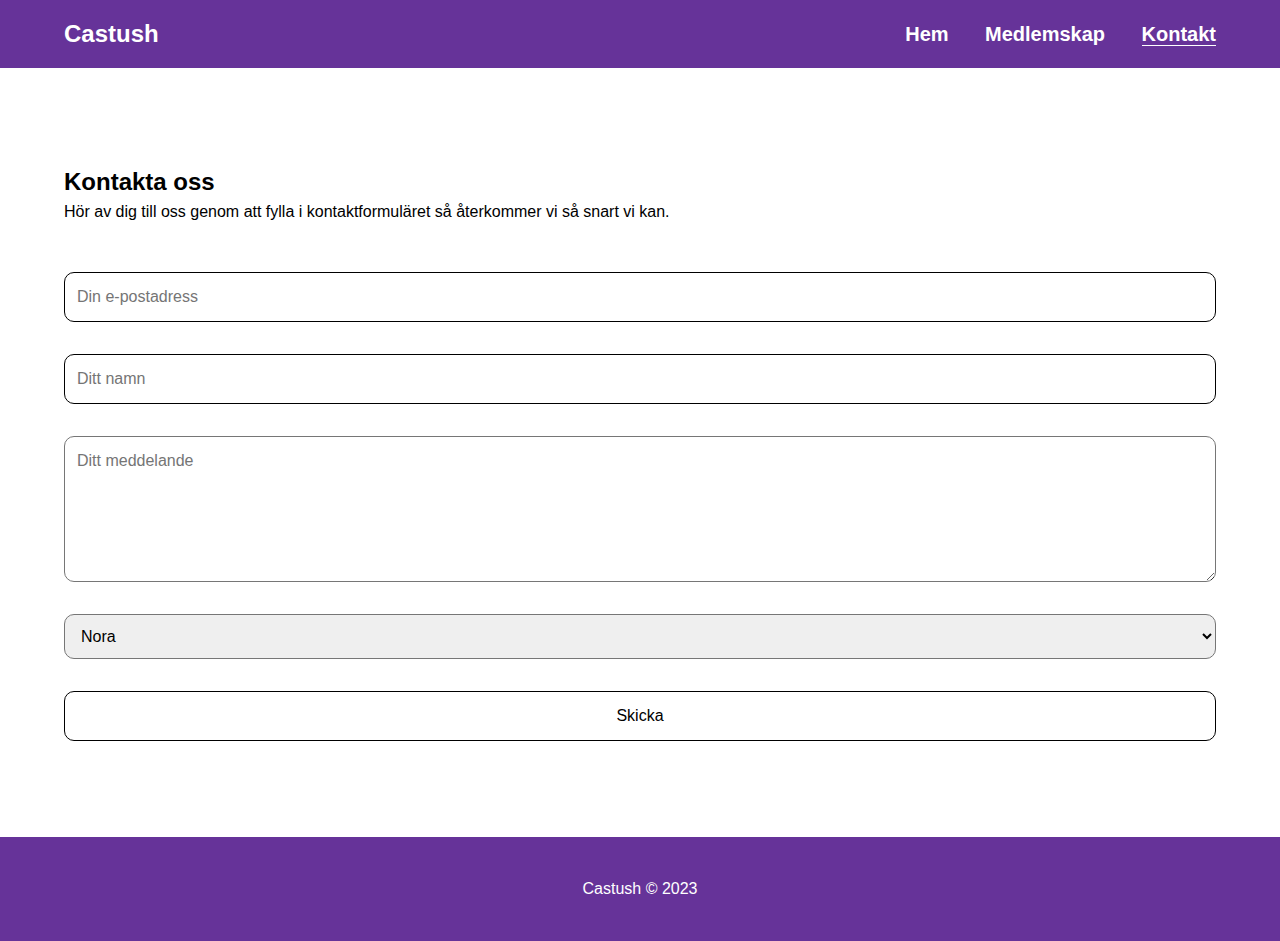
==== contact.html @ 361ebbf7 "first commit" ====
<!DOCTYPE html>
<html lang="en">
  <head>
    <meta charset="UTF-8">
    <meta http-equiv="X-UA-Compatible" content="IE=edge">
    <meta name="viewport" content="width=device-width, initial-scale=1.0">
    <title>Castush - Kontakt</title>
    <link rel="stylesheet" href="style.css">
  </head>
  <body>
    <nav class="navbar">
      <div>
        <h4 id="logo">Castush</h4>
        <div class="navbar__links">
          <a href="./index.html">Hem</a>
          <a href="./members.html">Medlemskap</a>
          <a href="./contact.html" class="active">Kontakt</a>
        </div>
      </div>
    </nav>
    <main class="form">
      <div class="form__container">
        <h2>Kontakta oss</h2>
        <p>Hör av dig till oss genom att fylla i kontaktformuläret så återkommer vi så snart vi kan.</p>
        <form>
          <input type="email" name="email" placeholder="Din e-postadress" required/>
          <input type="name" name="name" placeholder="Ditt namn" required/>
          <textarea rows="5" placeholder="Ditt meddelande"></textarea>
          <select name="staff">
            <option>Nora</option>
            <option>Oskar</option>
            <option>Linda</option>
            <option>Sara</option>
          </select>
          <button type="submit">Skicka</button>
        </form>
      </div>
    </main>
    <footer class="footer">
      <mark>Castush &copy; 2023</mark>
    </footer>
  </body>
</html>
---- style.css ----
/* Box sizing rules */
*,
*::before,
*::after {
  box-sizing: border-box;
}

a {
  color: inherit;
  text-decoration: none;
}

/* Remove default margin */
body,
h1,
h2,
h3,
h4,
p,
figure,
blockquote,
dl,
dd {
  margin: 0;
}

/* Remove list styles on ul, ol elements with a list role, which suggests default styling will be removed */
ul[role='list'],
ol[role='list'] {
  list-style: none;
}

/* Set core root defaults */
html {
  scroll-behavior: smooth;
}

/* Set core body defaults */
body {
  min-height: 100vh;
  text-rendering: optimizeSpeed;
  line-height: 1.5;
  overflow-x: hidden;
  position: relative;
  font-family: sans-serif;
}

/* A elements that don't have a class get default styles */
a:not([class]) {
  text-decoration-skip-ink: auto;
}

/* Make images easier to work with */
img,
picture {
  max-width: 100%;
  display: block;
}

/* Inherit fonts for inputs and buttons */
input,
button,
textarea,
select {
  font: inherit;
}

/* Remove all animations, transitions and smooth scroll for people that prefer not to see them */
@media (prefers-reduced-motion: reduce) {
  html:focus-within {
    scroll-behavior: auto;
  }

  *,
  *::before,
  *::after {
    animation-duration: 0.01ms !important;
    animation-iteration-count: 1 !important;
    transition-duration: 0.01ms !important;
    scroll-behavior: auto !important;
  }
}

.active{
  border-bottom: 1px solid white;
}

.navbar{
  padding: 1rem;
  background-color: rebeccapurple;
}

#logo{
  color: white;
  font-size: 1.5rem;
}

.navbar > div{
  display: flex;
  margin: 0 auto;
  max-width: 72rem;
  align-items: center;
  justify-content: space-between;
}

.navbar__links a{
  color: white;
  font-weight: 600;
  margin-left: 2rem;
  font-size: 1.25rem;
}

.hero{
  height: 650px;
  display: flex;
  padding: 0 1rem;
  flex-direction: column;
  justify-content: center;
  background-position: center;
  background-repeat: no-repeat;
  background-image: url("./hero.png");
}

.hero__container{
  width: 100%;
  margin: 0 auto;
  max-width: 72rem;
}

.hero__container h2{
  width: 64rem;
  color: white;
  font-size: 3.5rem;
}

.hero__container a{
  border: none;
  outline: none;
  color: white;
  margin-top: 4rem;
  font-size: 1.5rem;
  padding: 1rem 2rem;
  border-radius: 10px;
  display: inline-block;
  background-color: rebeccapurple;
}

.about{
  padding: 1rem 2rem;
}

.about__container{
  display: flex;
  margin: 0 auto;
  padding: 4rem 0;
  max-width: 72rem;
  flex-direction: column;
}

.about__container h2{
  font-size: 1.75rem;
}

.about__container p{
  font-size: 1.15rem;
  margin: 2rem 0 6rem 0;
}

.about__profiles{
  display: flex;
  justify-content: space-between;
}

.about__profiles img{
  width: 200px;
  height: 200px;
  border-radius: 9999px;
}

.about__col{
  text-align: center;
}

.about__col h4{
  font-size: 2rem;
  margin-top: 2rem;
}

.about__col p{
  font-size: 1.25rem;
  margin-top: 0.25rem;
}

.news{
  padding: 4rem 1rem;
  background-color: rebeccapurple;
}

.news__container{
  gap: 2rem;
  display: flex;
  margin: 0 auto;
  max-width: 72rem;
  justify-content: space-between;
}

.news__col *{
  color: white;
  display: flex;
  flex-direction: column;
}

.news__col h4{
  font-size: 1.5rem;
}

.news__col p{
  margin-top: 1.5rem;
}

.news__col a{
  padding: 1rem 1.5rem;
  border-radius: 5px;
  margin: 1.5rem 0;
  color: rebeccapurple;
  background-color: white;
}

.sources{
  padding: 4rem 1rem;
}

.sources__container{
  margin: 0 auto;
  max-width: 72rem;
}

.sources__col{
  display: flex;
  margin-bottom: 5rem;
  padding-bottom: 1rem;
  justify-content: space-between;
  border-bottom: 1px solid rebeccapurple;
}

.footer{
  padding: 2.5rem 1rem;
  background-color: rebeccapurple;
}

.footer mark{
  display: block;
  color: white;
  text-align: center;
  background-color: rebeccapurple;
}

.form{
  padding: 6rem 1rem;
}

.form__container{
  display: flex;
  margin: 0 auto;
  max-width: 72rem;
  flex-direction: column;
}

.form__container form{
  display: flex;
  margin-top: 3rem;
  flex-direction: column;
}

.form__container form input{
  outline: none;
  padding: 0.75rem;
  margin-bottom: 2rem;
  border-radius: 10px;
  border: 1px solid black;
}

.form__container form textarea, .form__container form select{
  padding: 0.75rem;
  border-radius: 10px;
  margin-bottom: 2rem;
}

.form__container form button{
  outline: none;
  padding: 0.75rem;
  border-radius: 10px;
  border: 1px solid black;
  background-color: transparent;
}

@media screen and (max-width: 1024px) {
  .about__profiles{
    display: block;
  }
  .about__profiles img{
    margin: 0 auto;
  }
  .news__container{
    display: block;
  }
  .news__col{
    margin-bottom: 5rem;
  }
}

@media screen and (max-width: 768px) {
  .hero div{
    width: 100%;
  }
  .hero h2{
    width: 100%;
    font-size: 3rem;
  }
}
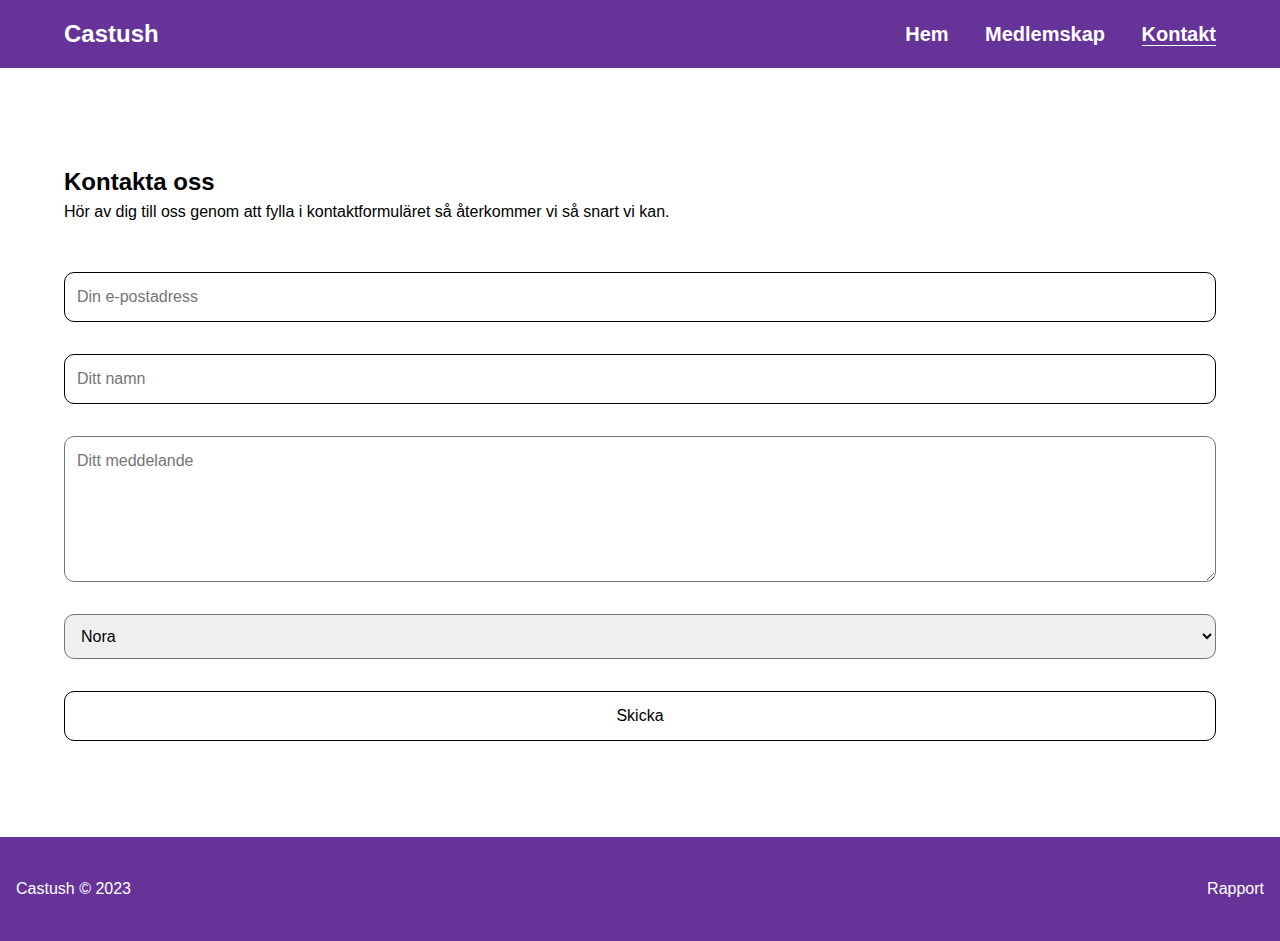
==== commit cd0601df: "adjust footer" ====
--- a/contact.html
+++ b/contact.html
@@ -38,6 +38,7 @@
     </main>
     <footer class="footer">
       <mark>Castush &copy; 2023</mark>
+      <a href="./rapport.html">Rapport</a>
     </footer>
   </body>
 </html>--- a/style.css
+++ b/style.css
@@ -244,15 +244,20 @@
 }
 
 .footer{
+  display: flex;
+  align-items: center;
   padding: 2.5rem 1rem;
+  justify-content: space-between;
   background-color: rebeccapurple;
 }
 
 .footer mark{
-  display: block;
-  color: white;
-  text-align: center;
-  background-color: rebeccapurple;
+  color: white;
+  background-color: rebeccapurple;
+}
+
+.footer a{
+  color: white;
 }
 
 .form{
